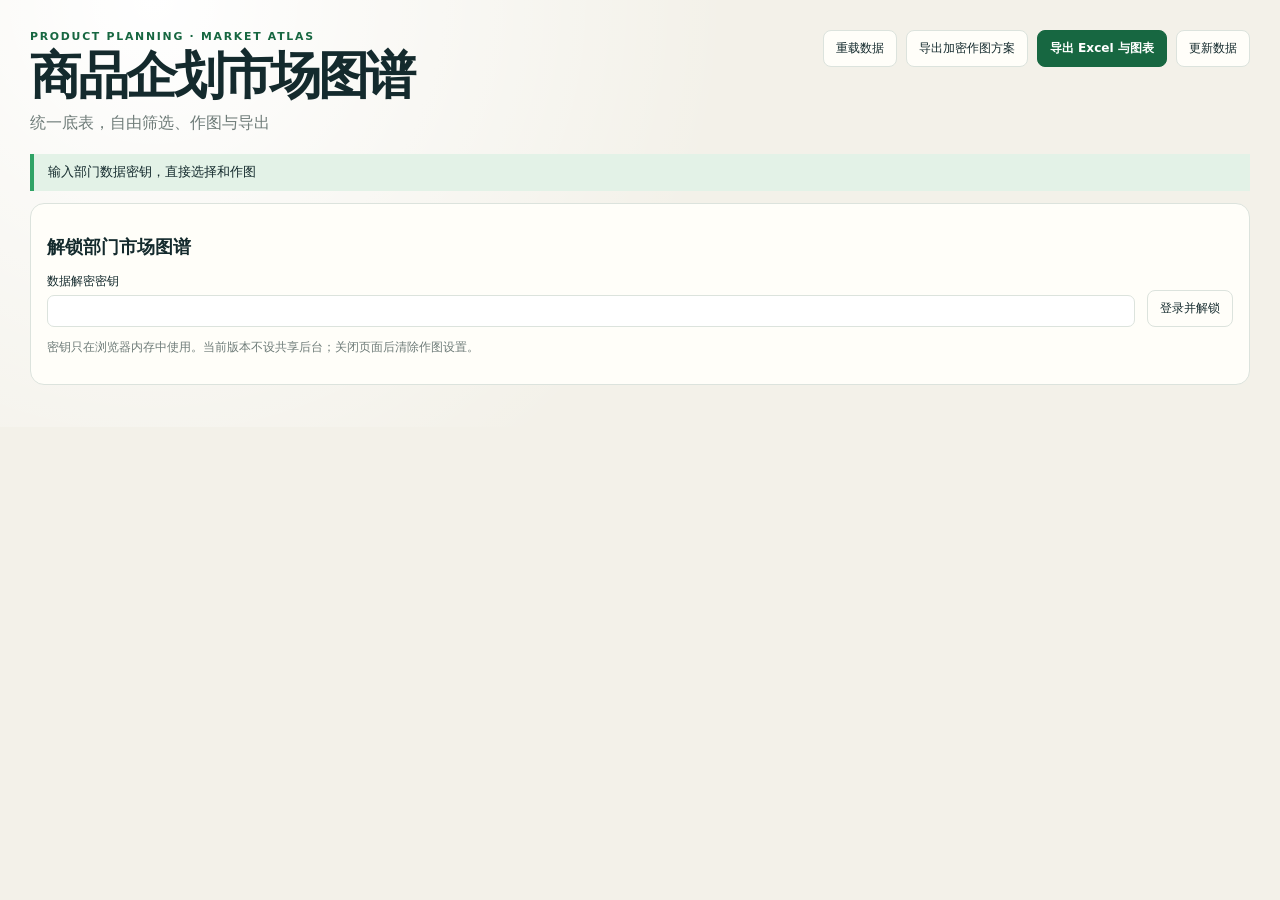
==== docs/index.html @ dfd51e9c "Correct model identity and audited reference prices; preserve IHS totals and original quotes" ====
<!doctype html>
<html lang="zh-CN"><head><meta charset="utf-8"><meta name="viewport" content="width=device-width,initial-scale=1"><meta name="market-release" content="2026-11-16-data-review"><title>商品企划 · 共享作图台</title><link rel="stylesheet" href="styles.css"><link rel="stylesheet" href="a11y.css"><link rel="stylesheet" href="v2.css?v=20261116audit1"></head>
<body><main class="shell">
<header class="page-head"><div><p class="eyebrow">PRODUCT PLANNING · SHARED WORKSPACE</p><h1>商品企划市场图谱</h1><p class="subtitle">统一底表，自由筛选、作图与导出</p></div><div class="head-actions"><button id="sync">同步共享版本</button><button id="save">保存共享方案</button><button id="export">导出 Excel 与图表</button><button id="manage">更新数据</button></div></header>
<p id="status" role="status">请登录部门共享服务</p>
<section id="loginPanel" class="panel"><h2>进入部门工作空间</h2><form id="login"><label>共享服务密码<input id="servicePassword" type="password" required autocomplete="current-password"></label><label>数据解密密钥<input id="dataKey" type="password" required autocomplete="off"></label><button type="submit">登录并解锁</button></form><p>服务密码用于验证编辑权限；数据密钥仅在浏览器内存使用，关闭页面后清除。所有方案保存到部门共享服务。</p></section>
<div id="workspace" hidden>
<section class="source-ribbon"><div><strong id="version">—</strong><small id="source">—</small></div><div><span>价格口径</span><strong id="priceMethod">—</strong></div><div><span>共享状态</span><strong id="sharedVersion">—</strong></div></section>
<section id="filters" class="filter-board"></section>
<p class="method-note" id="method"></p>
<section class="panel scheme-bar"><label>共享方案<select id="scheme"></select></label><label>方案名称<input id="schemeName" placeholder="输入方案名称"></label><button id="newScheme">新建方案</button><button id="deleteScheme">删除方案</button><label>车型搜索<input id="search" type="search" placeholder="品牌或完整车型"></label></section>
<details class="panel" open><summary>作图设置</summary><div id="chartControls" class="control-grid"></div></details>
<section class="stat-strip"><article><span>筛选记录</span><strong id="count">—</strong></article><article><span>合计销量</span><strong id="sales">—</strong></article><article><span>销量加权价格</span><strong id="weighted">—</strong></article><article><span>可绘制点</span><strong id="plotted">—</strong></article><article><span>币种</span><strong id="currency">—</strong></article></section>
<section class="workspace"><article class="chart-card"><div class="chart-head"><div><p class="section-tag">MARKET MAP</p><h2 id="chartTitle">车长 × 价格</h2><p id="chartCaption"></p></div><button id="resetView">恢复坐标范围</button></div><div class="chart-wrap" id="chartWrap"><svg id="chart" xmlns="http://www.w3.org/2000/svg" role="img" aria-label="可编辑市场气泡图"></svg></div><footer><span id="foot"></span><span>滚轮缩放 · 拖动平移 · 点击查看</span></footer><div id="legend" class="legend"></div></article>
<aside class="side-panel"><section class="detail-card"><p class="section-tag">MODEL DETAIL</p><h2>车型详情</h2><div id="detail">选择一个气泡</div><div id="pointControls" hidden><label>单点形状<select id="pointShape"></select></label><label>单点颜色<input id="pointColor" type="color"></label><label>面积倍率<input id="pointScale" type="number" min="0.1" max="10" step="0.1" value="1"></label><button id="applyPoint">应用单点样式</button><button id="clearPoint">恢复分类样式</button></div></section>
<section class="star-card"><p class="section-tag">REFERENCE</p><h3>企划参考车型</h3><label>选择参考车型<select id="reference"></select></label><label>名称<input id="referenceName"></label><label>横轴值<input id="referenceX" type="number" step="any"></label><label>纵轴值<input id="referenceY" type="number" step="any"></label><label>形状<select id="referenceShape"></select></label><label>颜色<input id="referenceColor" type="color" value="#e94e3e"></label><label>大小<input id="referenceSize" type="number" min="4" max="60" value="16"></label><div class="star-actions"><button id="addReference">新增</button><button id="removeReference">删除</button><button id="applyReference" class="save">应用到方案</button></div><small>点击“保存共享方案”后，全员可以打开。</small></section></aside></section>
</div></main>
<dialog id="dataManager"><div class="dialog-head"><h2>数据接口与发布</h2><button id="closeManager">关闭</button></div><p>管理员更换底表，检查结果后发布。新底表不会在预览阶段影响其他同事。</p><label>JATO 底表<input id="jatoFile" type="file" accept=".xlsx"></label><label>IHS 底表<input id="ihsFile" type="file" accept=".xlsx"></label><label>字段映射与加权年份（同格式自动复用）<textarea id="mapping" rows="11"></textarea></label><button id="importData">读取并检查底表</button><pre id="importResult"></pre><button id="publishData" disabled>加密并发布这版数据</button><hr><button id="loadHistory">查看版本历史</button><div id="history"></div></dialog>
<link rel="stylesheet" href="filter-picker.css?v=20261116audit1"><script src="xlsx.full.min.js"></script><script src="excel-export.js?v=20261116audit1"></script><script src="static-runtime.js?v=20261116audit1"></script><script src="period-sales.js?v=20261116audit1"></script><script src="sales-scope.js?v=20261116audit1"></script><script src="market-prices.js?v=20261116audit1"></script><script src="v2.js?v=20261116audit1"></script><script src="source-import.js?v=20261116audit1"></script><script src="filter-picker.js?v=20261116audit1"></script></body></html>
---- docs/styles.css ----
:root{--ink:#142a2d;--muted:#6f7c79;--line:#dce3dd;--paper:#f3f1e9;--card:#fffef9;--green:#2fa365;--green-dark:#176741;--green-pale:#e3f2e7;--red:#e94e3e;--shadow:0 16px 46px rgba(27,49,42,.08);font-family:Inter,"Microsoft YaHei","PingFang SC",system-ui,sans-serif;color:var(--ink);background:var(--paper)}*{box-sizing:border-box}body{margin:0;min-width:320px;background:radial-gradient(circle at 12% 0,#fff 0,transparent 36rem),var(--paper)}button,input,select{font:inherit;color:inherit}.shell{max-width:1600px;margin:auto;padding:30px}.page-head{display:flex;align-items:flex-start;justify-content:space-between;gap:24px;margin-bottom:20px}.eyebrow,.section-tag{margin:0;color:var(--green-dark);font-size:.68rem;font-weight:900;letter-spacing:.16em}.page-head h1{font-size:clamp(2rem,4vw,3.6rem);letter-spacing:-.06em;line-height:.95;margin:8px 0 0}.subtitle{color:var(--muted);margin:13px 0 0}.head-actions{display:flex;gap:9px}.button,.chart-tools button{border:1px solid var(--line);background:var(--card);border-radius:9px;padding:9px 12px;font-weight:800;font-size:.75rem;cursor:pointer}.source-ribbon{display:grid;grid-template-columns:1.25fr 1fr 1.25fr .7fr auto;align-items:center;background:var(--ink);color:#fff;border-radius:17px;padding:13px 16px;box-shadow:var(--shadow)}.source-ribbon>div{padding:2px 16px;border-right:1px solid rgba(255,255,255,.14)}.source-ribbon>div:first-child{padding-left:0}.source-ribbon span,.source-ribbon small{display:block;color:#aebcba;font-size:.66rem}.source-ribbon strong{display:block;font-size:.77rem;margin-top:4px}.source-ribbon .live{display:flex;align-items:center;gap:11px}.source-ribbon .live i{width:10px;height:10px;border-radius:50%;background:#60d68b;box-shadow:0 0 0 5px rgba(96,214,139,.13)}.source-ribbon .live b{display:block;font-size:.78rem}.source-ribbon .live small{margin-top:3px}.source-ribbon button{border:0;background:transparent;color:#75e19c;font-size:.72rem;font-weight:900;cursor:pointer;padding:10px}.filter-board,.stat-strip,.chart-card,.detail-card,.ranking-card{background:rgba(255,254,249,.96);border:1px solid var(--line);box-shadow:var(--shadow)}.filter-board{display:grid;grid-template-columns:repeat(8,minmax(110px,1fr));gap:10px;margin-top:13px;padding:15px;border-radius:16px}.field{display:grid;gap:6px}.field span,.star-card label span{font-size:.67rem;color:var(--muted);font-weight:800}.field select,.field input,.chart-tools select,.star-card select,.star-card input{width:100%;border:1px solid var(--line);border-radius:9px;background:#fff;padding:9px 10px;font-size:.76rem;min-width:0}.method-note{margin:9px 4px 0;font-size:.7rem;color:#776f58}.stat-strip{display:grid;grid-template-columns:repeat(5,1fr);border-radius:16px;margin-top:12px;overflow:hidden}.stat-strip article{padding:13px 17px;border-right:1px solid var(--line)}.stat-strip article:last-child{border:0}.stat-strip span{font-size:.66rem;color:var(--muted)}.stat-strip strong{display:block;font-size:1.02rem;margin-top:3px;white-space:nowrap;overflow:hidden;text-overflow:ellipsis}.workspace{display:grid;grid-template-columns:minmax(0,1fr) 320px;gap:14px;margin-top:14px}.chart-card{border-radius:20px;overflow:hidden;min-width:0}.chart-head{padding:18px 20px 13px;display:flex;justify-content:space-between;align-items:end;gap:20px}.chart-head h2{margin:5px 0 4px;font-size:1.2rem}.chart-head p:last-child{font-size:.72rem;color:var(--muted);margin:0}.chart-tools{display:flex;gap:6px;align-items:center}.chart-tools select{width:auto}.chart-tools button{padding:8px 10px}.chart-wrap{height:630px;position:relative;background:linear-gradient(180deg,#fbfdf9,#f3f6ef);border-block:1px solid var(--line);overflow:hidden}.chart-wrap svg{width:100%;height:100%;display:block;touch-action:none}.chart-card footer{display:flex;justify-content:space-between;padding:10px 18px;font-size:.68rem;color:var(--muted)}.grid-line{stroke:#dde6df}.axis-text{fill:#71807b;font-size:11px}.axis-title{fill:#40514d;font-size:12px;font-weight:800}.bubble{stroke:#fff;stroke-width:1.5;opacity:.78;cursor:pointer}.bubble:hover,.bubble.active{stroke:var(--ink);stroke-width:2.5;opacity:1}.bubble-label{font-size:10px;fill:#243d39;font-weight:800;paint-order:stroke;stroke:#fff;stroke-width:3px;pointer-events:none}.star-marker{fill:var(--red);stroke:#fff;stroke-width:2;filter:drop-shadow(0 2px 3px rgba(0,0,0,.25));cursor:pointer}.tooltip{position:absolute;z-index:4;opacity:0;pointer-events:none;background:rgba(20,42,45,.96);color:#fff;border-radius:10px;padding:10px 12px;font-size:.72rem;line-height:1.55;max-width:250px;transform:translate(10px,-100%)}.tooltip.show{opacity:1}.empty-state{position:absolute;inset:0;display:grid;place-items:center;color:var(--muted);font-weight:800}.empty-state[hidden]{display:none}.side-panel{display:grid;align-content:start;gap:14px}.detail-card,.ranking-card{border-radius:18px;padding:17px}.detail-card h2{font-size:1.25rem;margin:11px 0 4px}.detail-card>p:nth-of-type(2){font-size:.74rem;color:var(--muted);margin:0}.detail-grid{margin:14px 0 0}.detail-grid div{display:flex;justify-content:space-between;gap:12px;padding:8px 0;border-top:1px solid var(--line)}.detail-grid dt{font-size:.69rem;color:var(--muted)}.detail-grid dd{margin:0;text-align:right;font-size:.72rem;font-weight:900;max-width:180px}.detail-grid .wide{display:block}.detail-grid .wide dd{text-align:left;margin-top:5px;color:var(--muted);font-weight:500;max-width:none}.side-title{display:flex;justify-content:space-between;align-items:center}.side-title h3{font-size:.95rem;margin:5px 0 0}.ranking-card ol{list-style:none;padding:0;margin:11px 0 0;counter-reset:rank}.ranking-card li{counter-increment:rank;display:grid;grid-template-columns:23px 1fr auto;gap:8px;align-items:center;padding:8px 0;border-top:1px solid var(--line)}.ranking-card li:before{content:counter(rank);width:21px;height:21px;display:grid;place-items:center;border-radius:50%;background:var(--green-pale);color:var(--green-dark);font-size:.65rem;font-weight:900}.ranking-card b{font-size:.71rem;white-space:nowrap;overflow:hidden;text-overflow:ellipsis}.ranking-card em{font-style:normal;color:var(--muted);font-size:.68rem}.star-card{background:var(--ink);color:#fff;border-radius:18px;padding:17px}.star-card .section-tag{color:#83dfa3}.star-card .side-title button{border:0;background:transparent;color:#83dfa3;font-size:.7rem;font-weight:900;cursor:pointer}.star-card label{display:grid;gap:5px;margin-top:10px}.star-card label span{color:#aebcba}.star-grid{display:grid;grid-template-columns:1fr 1fr;gap:0 8px}.star-grid label:first-child{grid-column:1/-1}.star-actions{display:flex;justify-content:space-between;margin-top:12px}.star-actions button{border:0;background:transparent;color:#ff9a91;font-weight:800;font-size:.7rem;cursor:pointer}.star-actions .save{background:#52c87b;color:#092318;border-radius:8px;padding:8px 10px}.star-card small{display:block;color:#9aabaa;margin-top:10px;font-size:.63rem}.dialog-head{display:flex;justify-content:space-between}.dialog-head h2{margin:5px 0 14px}.dialog-head button{border:0;background:transparent;font-weight:800;cursor:pointer}dialog{width:min(780px,calc(100vw - 30px));border:0;border-radius:20px;padding:22px;background:var(--card);box-shadow:0 28px 85px rgba(0,0,0,.3)}dialog::backdrop{background:rgba(10,27,28,.52);backdrop-filter:blur(4px)}.quality-stats{display:grid;grid-template-columns:repeat(4,1fr);gap:8px}.quality-stats article{background:#eef3ed;border-radius:11px;padding:12px}.quality-stats span{display:block;color:var(--muted);font-size:.65rem}.quality-stats strong{display:block;margin-top:5px}.quality-copy{font-size:.75rem;line-height:1.7;color:#485954}.quality-copy h3{color:var(--ink);margin-top:20px}.quality-copy ul{padding-left:20px}.quality-copy p{background:#fff6dd;padding:10px 12px;border-radius:9px;color:#735c20}.tooltip strong{font-size:.78rem}
@media(max-width:1250px){.filter-board{grid-template-columns:repeat(4,1fr)}.source-ribbon{grid-template-columns:1.2fr 1fr 1.2fr .7fr}.source-ribbon button{grid-column:1/-1;border-top:1px solid rgba(255,255,255,.12)}}
@media(max-width:950px){.workspace{grid-template-columns:1fr}.side-panel{grid-template-columns:1fr 1fr}.star-card{grid-column:1/-1}.chart-wrap{height:540px}.source-ribbon{grid-template-columns:1fr 1fr}.source-ribbon>div{border-bottom:1px solid rgba(255,255,255,.12)}}
@media(max-width:680px){.shell{padding:16px}.page-head{display:block}.head-actions{margin-top:16px}.source-ribbon,.filter-board{grid-template-columns:1fr 1fr}.source-ribbon .live,.source-ribbon button{grid-column:1/-1}.stat-strip{grid-template-columns:1fr 1fr}.stat-strip article:last-child{grid-column:1/-1}.side-panel{grid-template-columns:1fr}.star-card{grid-column:auto}.chart-head{display:grid}.chart-tools{flex-wrap:wrap}.chart-wrap{height:470px}.quality-stats{grid-template-columns:1fr 1fr}}
---- docs/a11y.css ----
.chart-card{align-self:start}.bubble:focus{outline:none;stroke:#142a2d;stroke-width:4;opacity:1}button:focus-visible,input:focus-visible,select:focus-visible{outline:2px solid #2fa365;outline-offset:2px}@media(prefers-reduced-motion:reduce){*,*::before,*::after{scroll-behavior:auto!important;transition:none!important;animation:none!important}}
---- docs/v2.css ----
.panel{background:var(--card);border:1px solid var(--line);border-radius:14px;padding:16px;margin:12px 0}.panel h2{font-size:1.1rem}.head-actions{flex-wrap:wrap}button{border:1px solid var(--line);border-radius:8px;padding:9px 12px;background:var(--card);cursor:pointer;font-size:.76rem}button:disabled{opacity:.45;cursor:wait}label{display:grid;gap:6px;font-size:.72rem}input,select,textarea{font:inherit;border:1px solid var(--line);border-radius:7px;padding:8px;background:white;max-width:100%;min-width:0}input[type=color]{height:36px;padding:3px}#login{display:grid;grid-template-columns:1fr 1fr auto;gap:12px;align-items:end}.control-grid{display:grid;grid-template-columns:repeat(6,1fr);gap:12px;padding-top:14px}.scheme-bar{display:flex;gap:12px;align-items:end;flex-wrap:wrap}.scheme-bar label{flex:1;min-width:140px}#filters{grid-template-columns:repeat(6,minmax(100px,1fr))}#filters select[multiple]{height:76px}#status{border-left:4px solid var(--green);padding:10px 14px;background:var(--green-pale);font-size:.8rem}#status.error{border-color:var(--red);background:#fff0ec}.source-ribbon{grid-template-columns:1.3fr 1fr 1fr}.chart-card{align-self:start}.chart-wrap{height:610px}#chart{width:100%;height:100%;touch-action:none}.legend{display:flex;gap:10px;flex-wrap:wrap;padding:12px;font-size:.7rem}.legend span{display:flex;align-items:center;gap:5px}.legend i{display:inline-block;width:12px;height:12px;border-radius:50%}#detail dl{display:grid;grid-template-columns:100px 1fr;gap:8px;font-size:.75rem}#detail dd{margin:0;overflow-wrap:anywhere}#pointControls{display:grid;gap:10px;margin-top:15px}#pointControls[hidden]{display:none}.detail-card label{margin-top:8px}dialog label{margin:14px 0}textarea{width:100%;font-family:Consolas,monospace}pre{white-space:pre-wrap;overflow-wrap:anywhere}#history button{margin:5px}#workspace[hidden]{display:none}.plot-point:focus-visible{outline:none;stroke:#142a2d;stroke-width:4}.star-card h3{margin-bottom:10px}summary{cursor:pointer;font-size:.82rem;font-weight:700}#loginPanel p{font-size:.75rem;color:var(--muted)}@media(max-width:1000px){.control-grid,#filters{grid-template-columns:repeat(3,1fr)}#login{grid-template-columns:1fr 1fr}#login button{grid-column:1/-1}}@media(max-width:600px){.control-grid,#filters{grid-template-columns:repeat(2,1fr)}#login{grid-template-columns:1fr}.chart-wrap{height:450px}.source-ribbon{grid-template-columns:1fr}.page-head h1{font-size:2rem}}
.shell [hidden],dialog [hidden]{display:none!important}
.star-card input,.star-card select{color:var(--ink);background:#fff}.star-card input::placeholder{color:#6f7c79}.star-card select option{color:var(--ink);background:#fff}#loginPanel form{grid-template-columns:minmax(180px,1fr) auto}#method{line-height:1.7}.plot-point{cursor:pointer}#chart text{font-family:Inter,"Microsoft YaHei",sans-serif}
.ranking-card li button{padding:0;border:0;background:transparent;font-size:.72rem;white-space:nowrap;overflow:hidden;text-overflow:ellipsis;text-align:left}.ranking-card h3{font-size:.95rem}
.reference-price{stroke:#425953!important;stroke-dasharray:4 3;stroke-width:2;fill-opacity:.3}.coverage-actions{display:flex;gap:10px;align-items:center;flex-wrap:wrap}.coverage-actions label{display:flex;gap:7px;align-items:center;font-size:.75rem}.coverage-actions input{accent-color:var(--green-dark)}#coverageSummary{font-size:.82rem;line-height:1.7;color:var(--green-dark);font-weight:700}#coverageMethod{font-size:.72rem;line-height:1.7;color:var(--muted)}.coverage-panel details{margin-top:12px}.coverage-panel table{width:100%;border-collapse:collapse;font-size:.72rem}.coverage-panel th,.coverage-panel td{padding:8px;text-align:left;border-bottom:1px solid var(--line)}#coverageTable{max-height:360px;overflow:auto}.coverage-panel details>button{margin:10px 0}
.sales-panel{border-left:4px solid var(--green);position:relative;z-index:9}.sales-heading{display:flex;justify-content:space-between;align-items:center;gap:12px;margin-bottom:16px}.sales-heading h2{margin:0 0 6px}.sales-heading p{font-size:.76rem;color:var(--muted);margin:0}#salesPeriodBadge{font-size:.78rem;color:var(--green-dark);background:var(--green-pale);padding:8px 12px;border-radius:8px}.sales-controls{display:grid;grid-template-columns:minmax(220px,1fr) 2fr;gap:16px;align-items:start}#salesSelectors{display:grid;grid-template-columns:repeat(2,minmax(0,1fr));gap:16px}.sales-presets{display:flex;gap:8px;flex-wrap:wrap;margin-top:12px}.sales-presets button{background:#eef4ee;color:var(--green-dark)}.sales-panel .picker-title{min-height:1em}.sales-panel .picker-panel{top:67px}#salesPeriodNote{font-size:.76rem;line-height:1.7;margin-bottom:0}#salesPeriodNote.error{color:#ad3425}.inline-check{display:flex;align-items:center;gap:7px;min-height:38px;font-size:.72rem}.inline-check input{width:17px;height:17px;flex:0 0 auto}.price-provenance{margin-top:12px;border-top:1px solid var(--line);padding-top:12px;font-size:.75rem;line-height:1.7}.price-provenance p{margin:6px 0}.price-provenance a{color:var(--green-dark);text-decoration:underline}.public-price{stroke:#9b6515!important}.sales-panel input[type=month]{min-height:42px}@media(max-width:700px){.sales-heading{align-items:start;flex-direction:column}.sales-controls{grid-template-columns:1fr}#salesSelectors{grid-template-columns:1fr 1fr}.sales-panel .picker-panel{width:280px}#salesSelectors .filter-picker:last-child .picker-panel{left:auto;right:0}}

.scope-controls{display:grid;grid-template-columns:repeat(3,minmax(0,1fr));gap:16px}#salesScopePanel{z-index:10}#salesScopeNote{font-size:.76rem;line-height:1.7}#salesScopeBadge{font-size:.78rem;padding:8px 12px;background:var(--green-pale);color:var(--green-dark);border-radius:8px}@media(max-width:700px){.scope-controls{grid-template-columns:1fr}#salesScopePanel .picker-panel{left:0;right:auto}}

/* Keep long market selections readable without widening the page. */
#salesScopeBadge,#salesPeriodBadge{max-width:100%;overflow-wrap:anywhere;line-height:1.6}.sales-heading>div{min-width:0}.sales-heading>span{flex-shrink:1}.sales-heading{align-items:flex-start}.chart-head>div{min-width:0}.chart-head p{overflow-wrap:anywhere}.chart-card footer{gap:12px;flex-wrap:wrap}#export{background:var(--green-dark);border-color:var(--green-dark);color:white;font-weight:700}#exportNotice{position:fixed;right:20px;bottom:20px;z-index:80;width:min(460px,calc(100vw - 24px));padding:16px 18px;border:1px solid var(--line);border-left:4px solid var(--green);border-radius:12px;background:var(--card);box-shadow:0 12px 48px #142a2d33;font-size:.82rem;line-height:1.7;display:flex;gap:12px;align-items:center;flex-wrap:wrap}#exportNotice span{flex-basis:100%}#exportNotice a{color:var(--green-dark);font-weight:700;text-decoration:underline}#exportNotice button{margin-left:auto}button:focus-visible,a:focus-visible{outline:2px solid var(--green);outline-offset:3px}@media(max-width:600px){.shell{padding:16px 12px}.page-head{gap:16px;flex-direction:column}.head-actions{width:100%;display:grid;grid-template-columns:1fr 1fr}.head-actions button{min-height:42px}.stat-strip{grid-template-columns:repeat(2,minmax(0,1fr))}.stat-strip article:last-child{grid-column:1/-1}.chart-head{padding:16px;gap:10px;flex-wrap:wrap}#detail dl{grid-template-columns:90px minmax(0,1fr)}#exportNotice{right:12px;bottom:12px}}
---- docs/filter-picker.css ----
#filters{align-items:start;gap:16px;position:relative;z-index:8}.filter-picker{position:relative;min-width:0;display:grid;gap:7px}.picker-title{font-size:.72rem;font-weight:700;color:var(--muted);min-height:2.2em;display:flex;align-items:end}.picker-trigger{width:100%;display:flex;justify-content:space-between;gap:8px;align-items:center;min-height:42px;text-align:left;background:white;font-size:.8rem;padding:10px;border-color:#c4d2c8}.picker-trigger>span:first-child{overflow:hidden;white-space:nowrap;text-overflow:ellipsis}.picker-trigger[aria-expanded=true]{border-color:var(--green);box-shadow:0 0 0 2px #2fa36522}.picker-panel{position:absolute;left:0;top:calc(2.2em + 57px);width:310px;max-width:calc(100vw - 50px);background:#fffef9;border:1px solid #bdcfc0;border-radius:12px;padding:12px;box-shadow:0 16px 38px #142a2d28;z-index:40}.picker-panel[hidden]{display:none!important}.picker-search{width:100%;font-size:.8rem;padding:10px}.picker-actions{display:flex;gap:5px;margin:9px 0}.picker-actions button{font-size:.72rem;padding:6px 9px}.picker-actions button:last-child{margin-left:auto;background:var(--green-dark);color:#fff;border-color:var(--green-dark)}.picker-panel small{display:block;color:var(--muted);font-size:.67rem;line-height:1.5;margin-bottom:8px}.picker-list{max-height:245px;overflow:auto;overscroll-behavior:contain;border-top:1px solid var(--line);padding-top:5px}.picker-option{display:flex;flex-direction:row;align-items:center;gap:10px;padding:9px 7px;border-radius:6px;cursor:pointer;font-size:.8rem}.picker-option:hover,.picker-option:focus-within{background:var(--green-pale)}.picker-option input{width:17px;height:17px;accent-color:var(--green-dark);margin:0;flex:0 0 auto}.picker-option span{overflow-wrap:anywhere}.picker-chips{display:flex;gap:4px;flex-wrap:wrap;align-items:center;min-height:17px}.picker-chip{font-size:.63rem;padding:3px 6px;border:0;color:var(--green-dark);background:var(--green-pale);border-radius:5px;max-width:100%;overflow:hidden;text-overflow:ellipsis;white-space:nowrap}.picker-chips>span{font-size:.63rem;color:var(--muted)}@media(min-width:1001px){.filter-picker:nth-child(6n) .picker-panel,.filter-picker:nth-child(6n - 1) .picker-panel{left:auto;right:0}}@media(max-width:1000px) and (min-width:601px){.filter-picker:nth-child(3n) .picker-panel{left:auto;right:0}}@media(max-width:600px){.picker-panel{width:285px}.filter-picker:nth-child(2n) .picker-panel{left:auto;right:0}.picker-title{font-size:.67rem}}

/* Top-layer picker: never clipped by cards or the bottom of the viewport. */
dialog.picker-panel{position:fixed;inset:auto;margin:0;display:flex;flex-direction:column;gap:0;max-width:calc(100vw - 24px);padding:16px;border-radius:14px;z-index:100;box-shadow:0 18px 70px #142a2d38;color:var(--ink);font-family:inherit}
dialog.picker-panel::backdrop{background:#142a2d30;backdrop-filter:none}
dialog.picker-panel .picker-search{flex-shrink:0;min-height:42px}
dialog.picker-panel .picker-actions,dialog.picker-panel small{flex-shrink:0}
dialog.picker-panel .picker-list{min-height:0;max-height:320px;overflow-y:auto;scrollbar-gutter:stable;touch-action:pan-y}
dialog.picker-panel .picker-option{min-height:42px}
@media(max-width:600px){dialog.picker-panel .picker-list{max-height:48vh}.picker-actions button{min-height:38px}.picker-trigger{min-height:44px}}
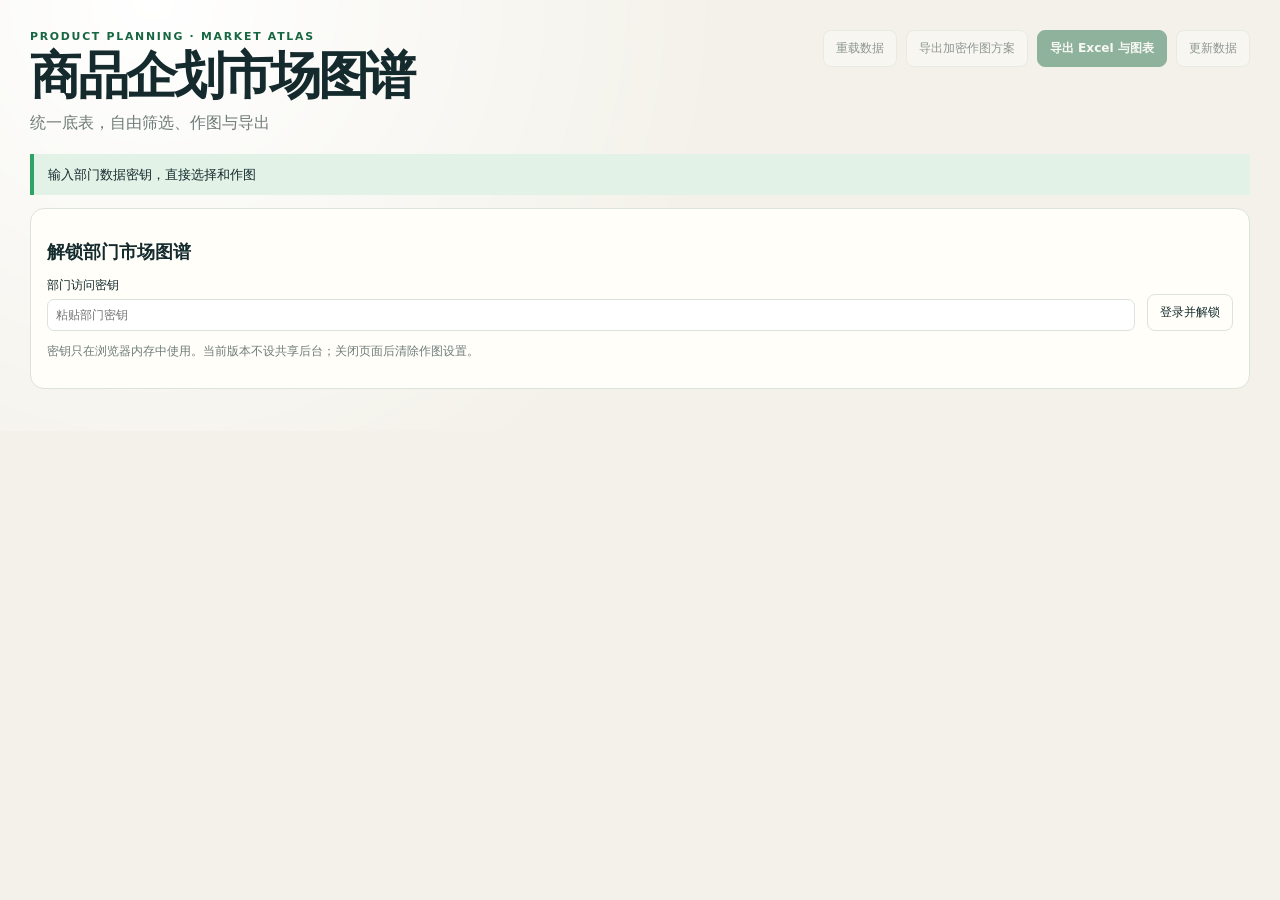
==== commit d47c8760: "Finalize workspace navigation, chart and Excel viewport consistency, and import validation" ====
--- a/docs/index.html
+++ b/docs/index.html
@@ -1,5 +1,5 @@
 <!doctype html>
-<html lang="zh-CN"><head><meta charset="utf-8"><meta name="viewport" content="width=device-width,initial-scale=1"><meta name="market-release" content="2026-11-16-data-review"><title>商品企划 · 共享作图台</title><link rel="stylesheet" href="styles.css"><link rel="stylesheet" href="a11y.css"><link rel="stylesheet" href="v2.css?v=20261116audit1"></head>
+<html lang="zh-CN"><head><meta charset="utf-8"><meta name="viewport" content="width=device-width,initial-scale=1"><meta name="market-release" content="2026-11-16-final-integration"><title>商品企划 · 共享作图台</title><link rel="stylesheet" href="styles.css"><link rel="stylesheet" href="a11y.css"><link rel="stylesheet" href="v2.css?v=20261116final1"><link rel="stylesheet" href="workspace-polish.css?v=20261116final1"></head>
 <body><main class="shell">
 <header class="page-head"><div><p class="eyebrow">PRODUCT PLANNING · SHARED WORKSPACE</p><h1>商品企划市场图谱</h1><p class="subtitle">统一底表，自由筛选、作图与导出</p></div><div class="head-actions"><button id="sync">同步共享版本</button><button id="save">保存共享方案</button><button id="export">导出 Excel 与图表</button><button id="manage">更新数据</button></div></header>
 <p id="status" role="status">请登录部门共享服务</p>
@@ -16,4 +16,4 @@
 <section class="star-card"><p class="section-tag">REFERENCE</p><h3>企划参考车型</h3><label>选择参考车型<select id="reference"></select></label><label>名称<input id="referenceName"></label><label>横轴值<input id="referenceX" type="number" step="any"></label><label>纵轴值<input id="referenceY" type="number" step="any"></label><label>形状<select id="referenceShape"></select></label><label>颜色<input id="referenceColor" type="color" value="#e94e3e"></label><label>大小<input id="referenceSize" type="number" min="4" max="60" value="16"></label><div class="star-actions"><button id="addReference">新增</button><button id="removeReference">删除</button><button id="applyReference" class="save">应用到方案</button></div><small>点击“保存共享方案”后，全员可以打开。</small></section></aside></section>
 </div></main>
 <dialog id="dataManager"><div class="dialog-head"><h2>数据接口与发布</h2><button id="closeManager">关闭</button></div><p>管理员更换底表，检查结果后发布。新底表不会在预览阶段影响其他同事。</p><label>JATO 底表<input id="jatoFile" type="file" accept=".xlsx"></label><label>IHS 底表<input id="ihsFile" type="file" accept=".xlsx"></label><label>字段映射与加权年份（同格式自动复用）<textarea id="mapping" rows="11"></textarea></label><button id="importData">读取并检查底表</button><pre id="importResult"></pre><button id="publishData" disabled>加密并发布这版数据</button><hr><button id="loadHistory">查看版本历史</button><div id="history"></div></dialog>
-<link rel="stylesheet" href="filter-picker.css?v=20261116audit1"><script src="xlsx.full.min.js"></script><script src="excel-export.js?v=20261116audit1"></script><script src="static-runtime.js?v=20261116audit1"></script><script src="period-sales.js?v=20261116audit1"></script><script src="sales-scope.js?v=20261116audit1"></script><script src="market-prices.js?v=20261116audit1"></script><script src="v2.js?v=20261116audit1"></script><script src="source-import.js?v=20261116audit1"></script><script src="filter-picker.js?v=20261116audit1"></script></body></html>
+<link rel="stylesheet" href="filter-picker.css?v=20261116final1"><script src="xlsx.full.min.js"></script><script src="excel-export.js?v=20261116final1"></script><script src="static-runtime.js?v=20261116final1"></script><script src="period-sales.js?v=20261116final1"></script><script src="sales-scope.js?v=20261116final1"></script><script src="market-prices.js?v=20261116final1"></script><script src="v2.js?v=20261116final1"></script><script src="source-import.js?v=20261116final1"></script><script src="filter-picker.js?v=20261116final1"></script><script src="workspace-polish.js?v=20261116final1"></script></body></html>
--- a/docs/workspace-polish.css
+++ b/docs/workspace-polish.css
@@ -0,0 +1,3 @@
+#workspaceNav{position:sticky;top:8px;z-index:12;display:flex;justify-content:space-between;gap:14px;align-items:center;margin:12px 0;padding:12px 16px;border:1px solid #bfcec5;border-radius:12px;background:#fffef9f5;box-shadow:0 6px 24px #142a2d14;backdrop-filter:blur(8px)}.workspace-context{display:grid;gap:4px;min-width:0}.workspace-context strong{font-size:.85rem;color:var(--green-dark)}.workspace-context span{font-size:.73rem;color:#50645b;overflow:hidden;text-overflow:ellipsis;white-space:nowrap;max-width:440px}.workspace-links{display:flex;gap:7px;flex-wrap:wrap}.workspace-links button{min-height:40px;white-space:nowrap}.workspace-links .primary{background:var(--green-dark);color:#fff;border-color:var(--green-dark)}#filters,#salesScopePanel,#salesPanel,#marketChart{scroll-margin-top:110px}.source-ribbon{grid-template-columns:minmax(0,1.5fr) minmax(0,1fr) minmax(0,.8fr)}.source-ribbon>div{min-width:0}.source-ribbon small{overflow-wrap:anywhere}.filter-picker .picker-title{min-height:1.3em}.scheme-bar{align-items:end}.scheme-bar input[type=file]{max-width:100%}.export-help{margin:0;font-size:.74rem;line-height:1.7;color:var(--muted);grid-column:1}.chart-card .plot-point:hover{stroke:#142a2d;stroke-width:2.5}.chart-card .planning-point{filter:drop-shadow(0 2px 3px #142a2d33)}.coverage-panel td{overflow-wrap:anywhere}.coverage-panel th{position:sticky;top:0;background:var(--card);z-index:1}#chart:focus-visible,#marketChart:focus-visible{outline:2px solid var(--green);outline-offset:3px}#clearModelFilters{border-color:#b8c9bf;color:var(--green-dark);min-height:38px}#dataManager{max-height:calc(100dvh - 32px);overflow-y:auto}#status{line-height:1.7}#pointControls button{min-height:40px}@media(max-width:900px){#workspaceNav{align-items:start;flex-direction:column;gap:9px}.workspace-context span{max-width:calc(100vw - 72px)}#filters,#salesScopePanel,#salesPanel,#marketChart{scroll-margin-top:158px}.workspace-links{width:100%}.workspace-links button{flex:1;padding:8px 10px}.source-ribbon{grid-template-columns:1fr 1fr}.source-ribbon>div:first-child{grid-column:1/-1;margin-bottom:8px}}@media(max-width:600px){#workspaceNav{top:4px;padding:10px;gap:7px}.workspace-links{gap:5px}.workspace-links button{font-size:.72rem;padding:8px 5px;min-height:42px}#filters{gap:12px}.source-ribbon{grid-template-columns:1fr}.source-ribbon>div{border:0;padding:7px 0}.export-help{grid-column:1/-1;padding:0 4px}.side-panel{min-width:0}.coverage-actions button{min-height:42px}}@media(pointer:coarse){#chart{touch-action:pan-y}.plot-point{touch-action:pan-y}}
+
+.export-help{padding:0 18px 14px}#filters{grid-template-columns:repeat(4,minmax(0,1fr))}@media(max-width:1000px){#filters{grid-template-columns:repeat(3,minmax(0,1fr))}}@media(max-width:600px){#filters{grid-template-columns:repeat(2,minmax(0,1fr))}}
